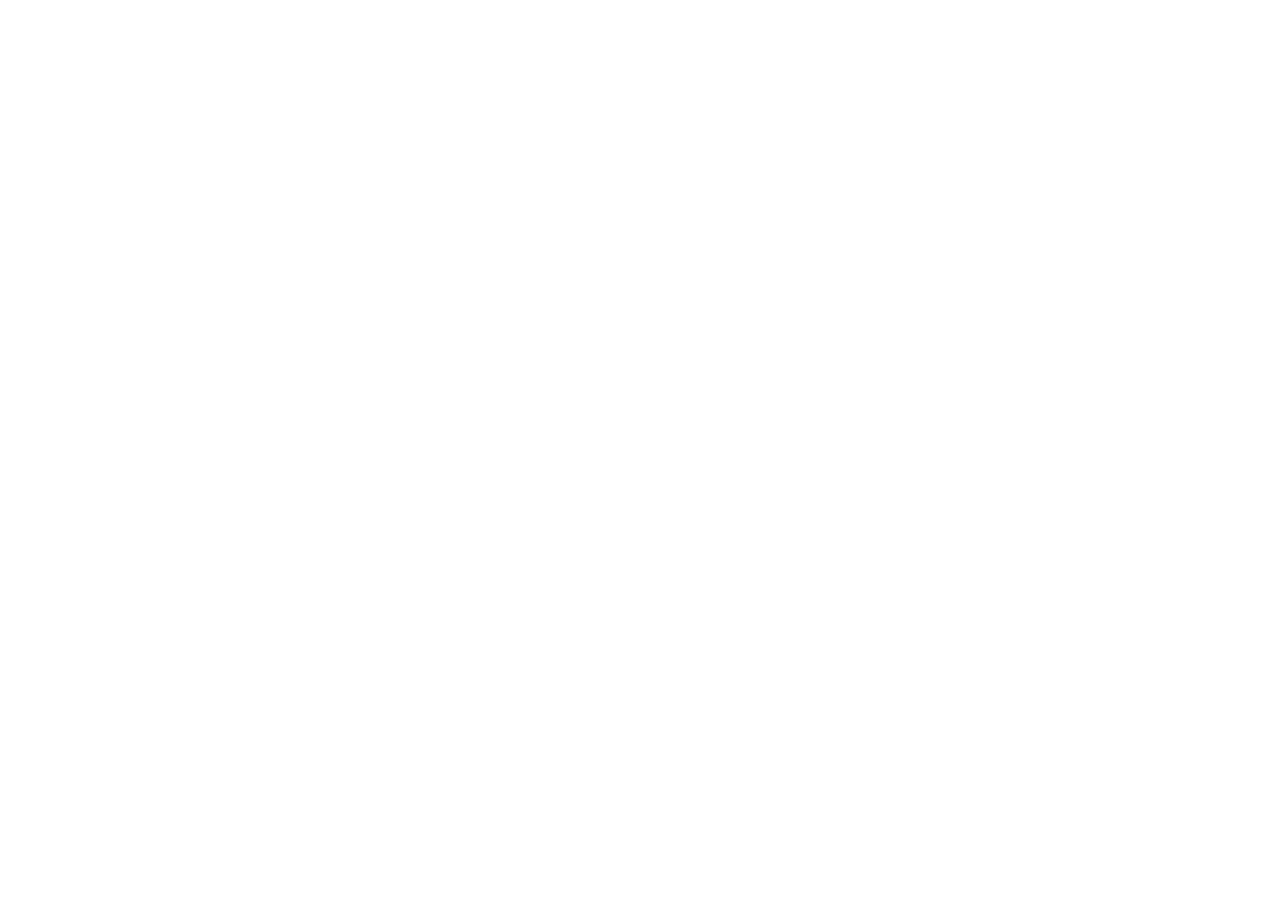
==== index.html @ 7b123f50 "add link to style.css and script.js in index.html" ====
<!DOCTYPE html>
<html lang="en">
<head>
    <meta charset="UTF-8">
    <meta http-equiv="X-UA-Compatible" content="IE=edge">
    <meta name="viewport" content="width=device-width, initial-scale=1.0">
    <title>World Cup Quiz</title>
    <link href="assets/css/style.css" rel="stylesheet">
</head>
<body>
    
    <script src="assets/js/script.js"></script>
</body>
</html>
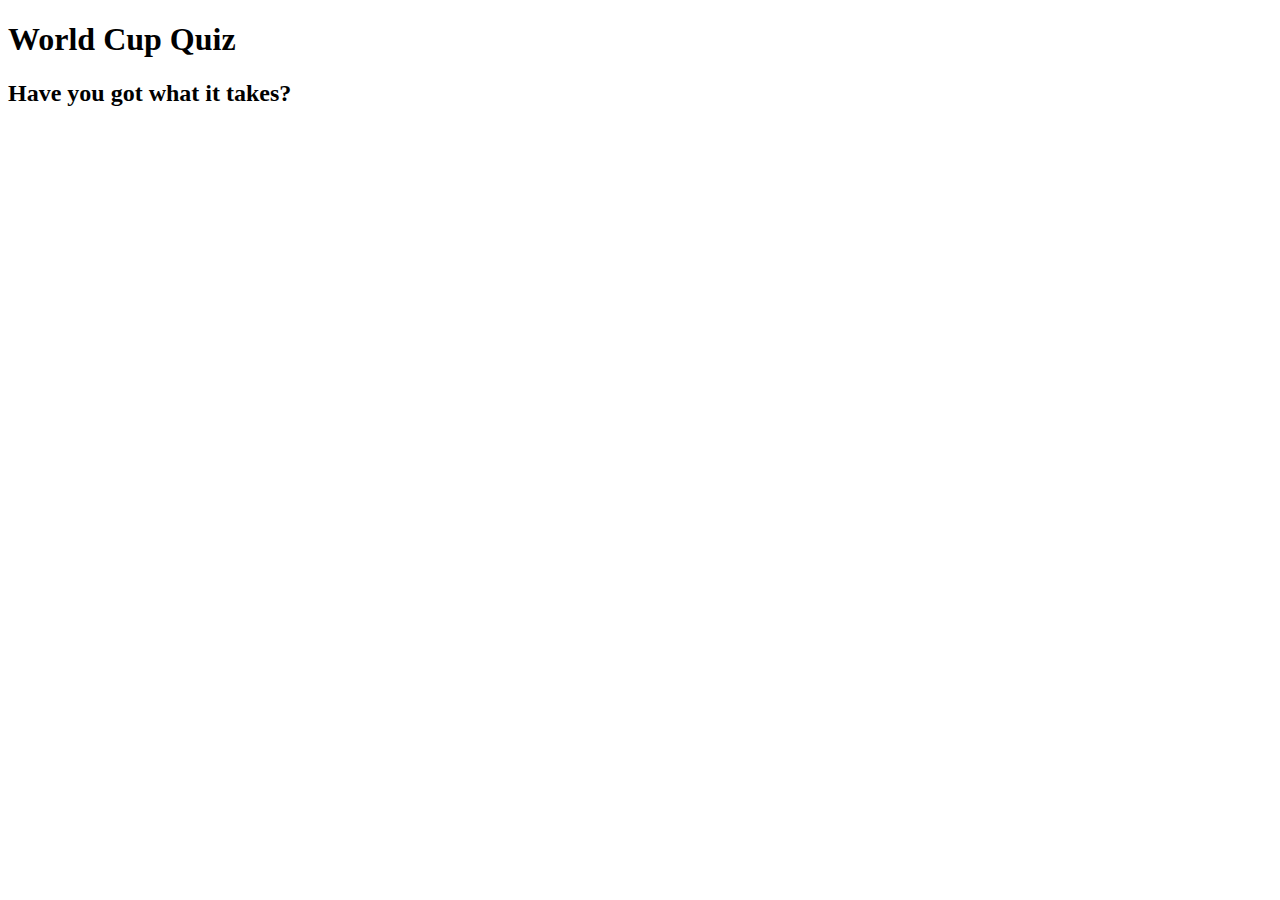
==== commit a6055f29: "add h1 and h2 in body" ====
--- a/index.html
+++ b/index.html
@@ -8,7 +8,12 @@
     <link href="assets/css/style.css" rel="stylesheet">
 </head>
 <body>
-    
+    <div class="main-heading">
+        <h1>World Cup Quiz</h1>
+        <h2>Have you got what it takes?</h2>
+    </div>
+
+
     <script src="assets/js/script.js"></script>
 </body>
 </html>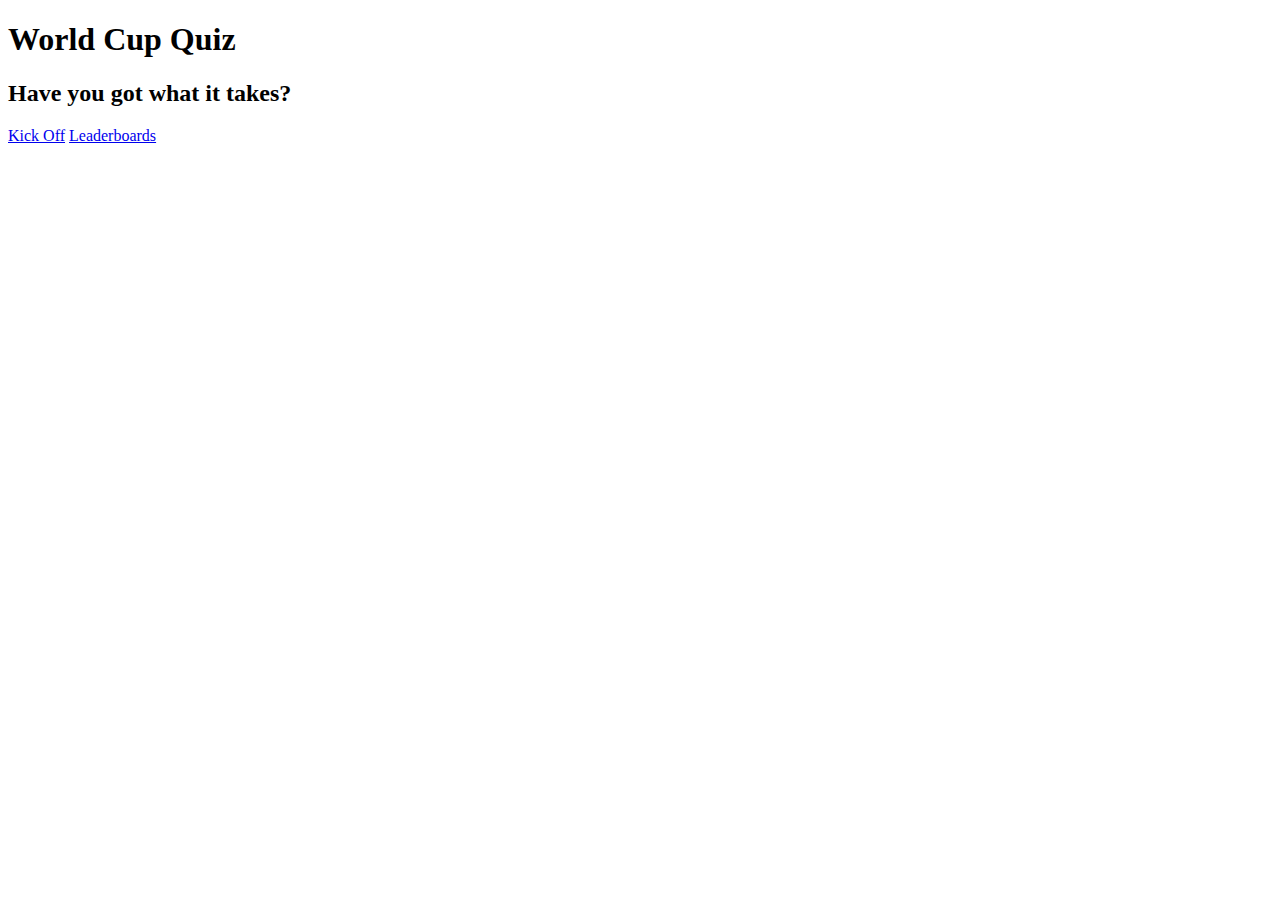
==== commit 8fd7880f: "addlinks to game.html and leaderboard.html from index.html" ====
--- a/index.html
+++ b/index.html
@@ -12,7 +12,11 @@
         <h1>World Cup Quiz</h1>
         <h2>Have you got what it takes?</h2>
     </div>
-
+        
+    <div>
+        <a href="../CI_PP2_WCQ/game.html" class="button">Kick Off</a>
+        <a href="../CI_PP2_WCQ/leaderboard.html" class="button">Leaderboards</a>
+    </div>
 
     <script src="assets/js/script.js"></script>
 </body>
--- a/assets/css/style.css
+++ b/assets/css/style.css
@@ -0,0 +1 @@
+@import url('https://fonts.googleapis.com/css2?family=Anek+Telugu:wght@100&family=Mukta:wght@300&family=Nunito:wght@300&display=swap');
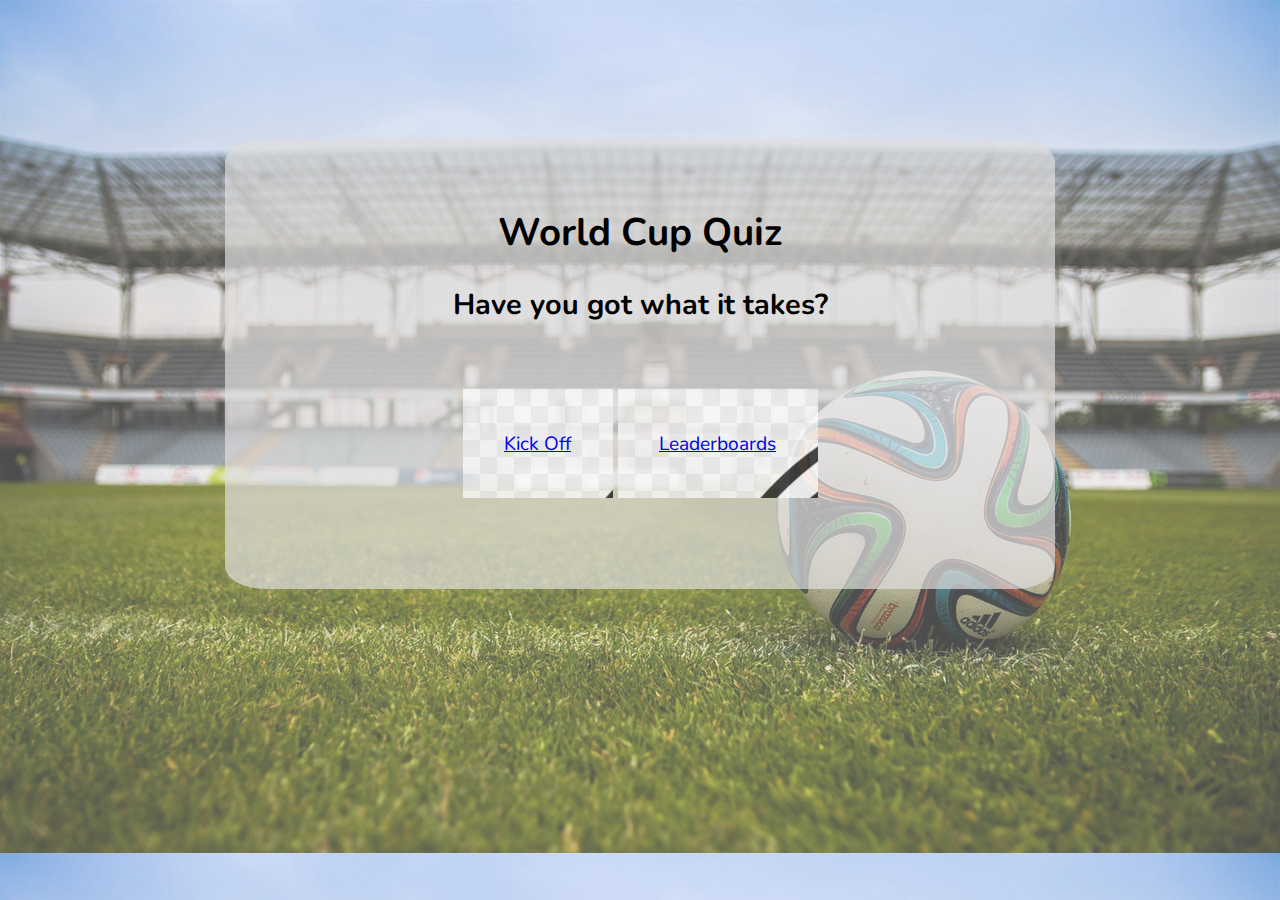
==== commit 79883ac0: "add style to index.html" ====
--- a/index.html
+++ b/index.html
@@ -8,14 +8,16 @@
     <link href="assets/css/style.css" rel="stylesheet">
 </head>
 <body>
+    <div class="content">
     <div class="main-heading">
         <h1>World Cup Quiz</h1>
         <h2>Have you got what it takes?</h2>
     </div>
         
-    <div>
-        <a href="../CI_PP2_WCQ/game.html" class="button">Kick Off</a>
-        <a href="../CI_PP2_WCQ/leaderboard.html" class="button">Leaderboards</a>
+    <div class="button">
+        <a href="../CI_PP2_WCQ/game.html" id="button1">Kick Off</a>
+        <a href="../CI_PP2_WCQ/leaderboard.html" id="button2">Leaderboards</a>
+    </div>
     </div>
 
     <script src="assets/js/script.js"></script>
--- a/assets/css/style.css
+++ b/assets/css/style.css
@@ -1 +1,36 @@
-@import url('https://fonts.googleapis.com/css2?family=Anek+Telugu:wght@100&family=Mukta:wght@300&family=Nunito:wght@300&display=swap');
+@import url('https://fonts.googleapis.com/css2?family=Nunito:wght@300&display=swap');
+
+body {
+    font-family: nunito, 'sans-serif';
+    font-size: 120%;
+    background-image: url("../images/stadium3.png");
+}
+
+.content {
+    background-color: rgba(222, 221, 221, 0.7);
+    box-sizing: border-box;
+    width: 75%;
+    height: 60vh;
+    max-width: 830px;
+    max-height: 450px;
+    margin-top: 11%;
+    margin-left: auto;
+    margin-right: auto;
+    border-radius: 5%;
+}
+
+.main-heading {
+   padding-top: 5%;
+    text-align: center;
+}
+
+
+.button {
+    text-align: center;
+    padding-top: 10%;
+}
+
+#button1, #button2 {
+    padding: 5%;
+    background-image: url("../images/football.png");
+}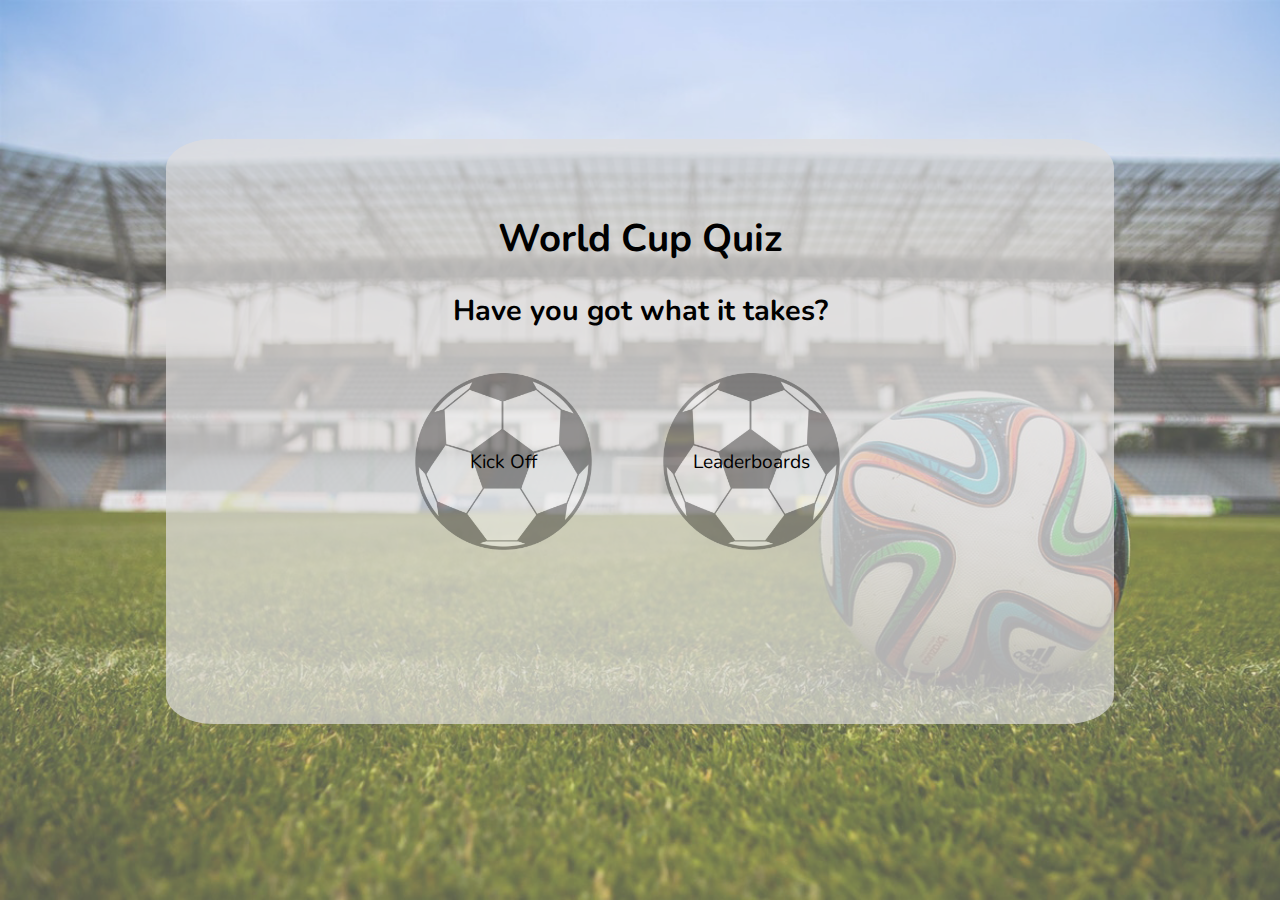
==== commit a4015136: "add html to game.html for first quiz question" ====
--- a/index.html
+++ b/index.html
@@ -15,8 +15,8 @@
     </div>
         
     <div class="button">
-        <a href="../CI_PP2_WCQ/game.html" id="button1">Kick Off</a>
-        <a href="../CI_PP2_WCQ/leaderboard.html" id="button2">Leaderboards</a>
+        <a href="game.html" id="button1">Kick Off</a>
+        <a href="leaderboard.html" id="button2">Leaderboards</a>
     </div>
     </div>
 
--- a/assets/css/style.css
+++ b/assets/css/style.css
@@ -4,15 +4,16 @@
     font-family: nunito, 'sans-serif';
     font-size: 120%;
     background-image: url("../images/stadium3.png");
+    background-size: cover;
+    background-attachment: fixed;
+    
 }
 
 .content {
     background-color: rgba(222, 221, 221, 0.7);
     box-sizing: border-box;
     width: 75%;
-    height: 60vh;
-    max-width: 830px;
-    max-height: 450px;
+    height: 65vh;
     margin-top: 11%;
     margin-left: auto;
     margin-right: auto;
@@ -31,6 +32,35 @@
 }
 
 #button1, #button2 {
-    padding: 5%;
-    background-image: url("../images/football.png");
-}+    background-size: contain;
+    padding: 8%;
+    background-image: url(../images/football500.png);
+    background-position: center;
+    background-repeat: no-repeat;
+    color: black;
+    font-weight: 400;
+}
+
+a {
+    text-decoration: none;
+}
+
+#button1:hover, #button2:hover {
+    padding: 9.5%;
+}
+
+@media screen and (max-width: 500px) {
+
+ .content {
+     height: 80vh;
+ }
+    
+.button {
+    display: grid;
+
+}
+
+#button1, #button2 {
+    margin: 4%;
+}
+}
